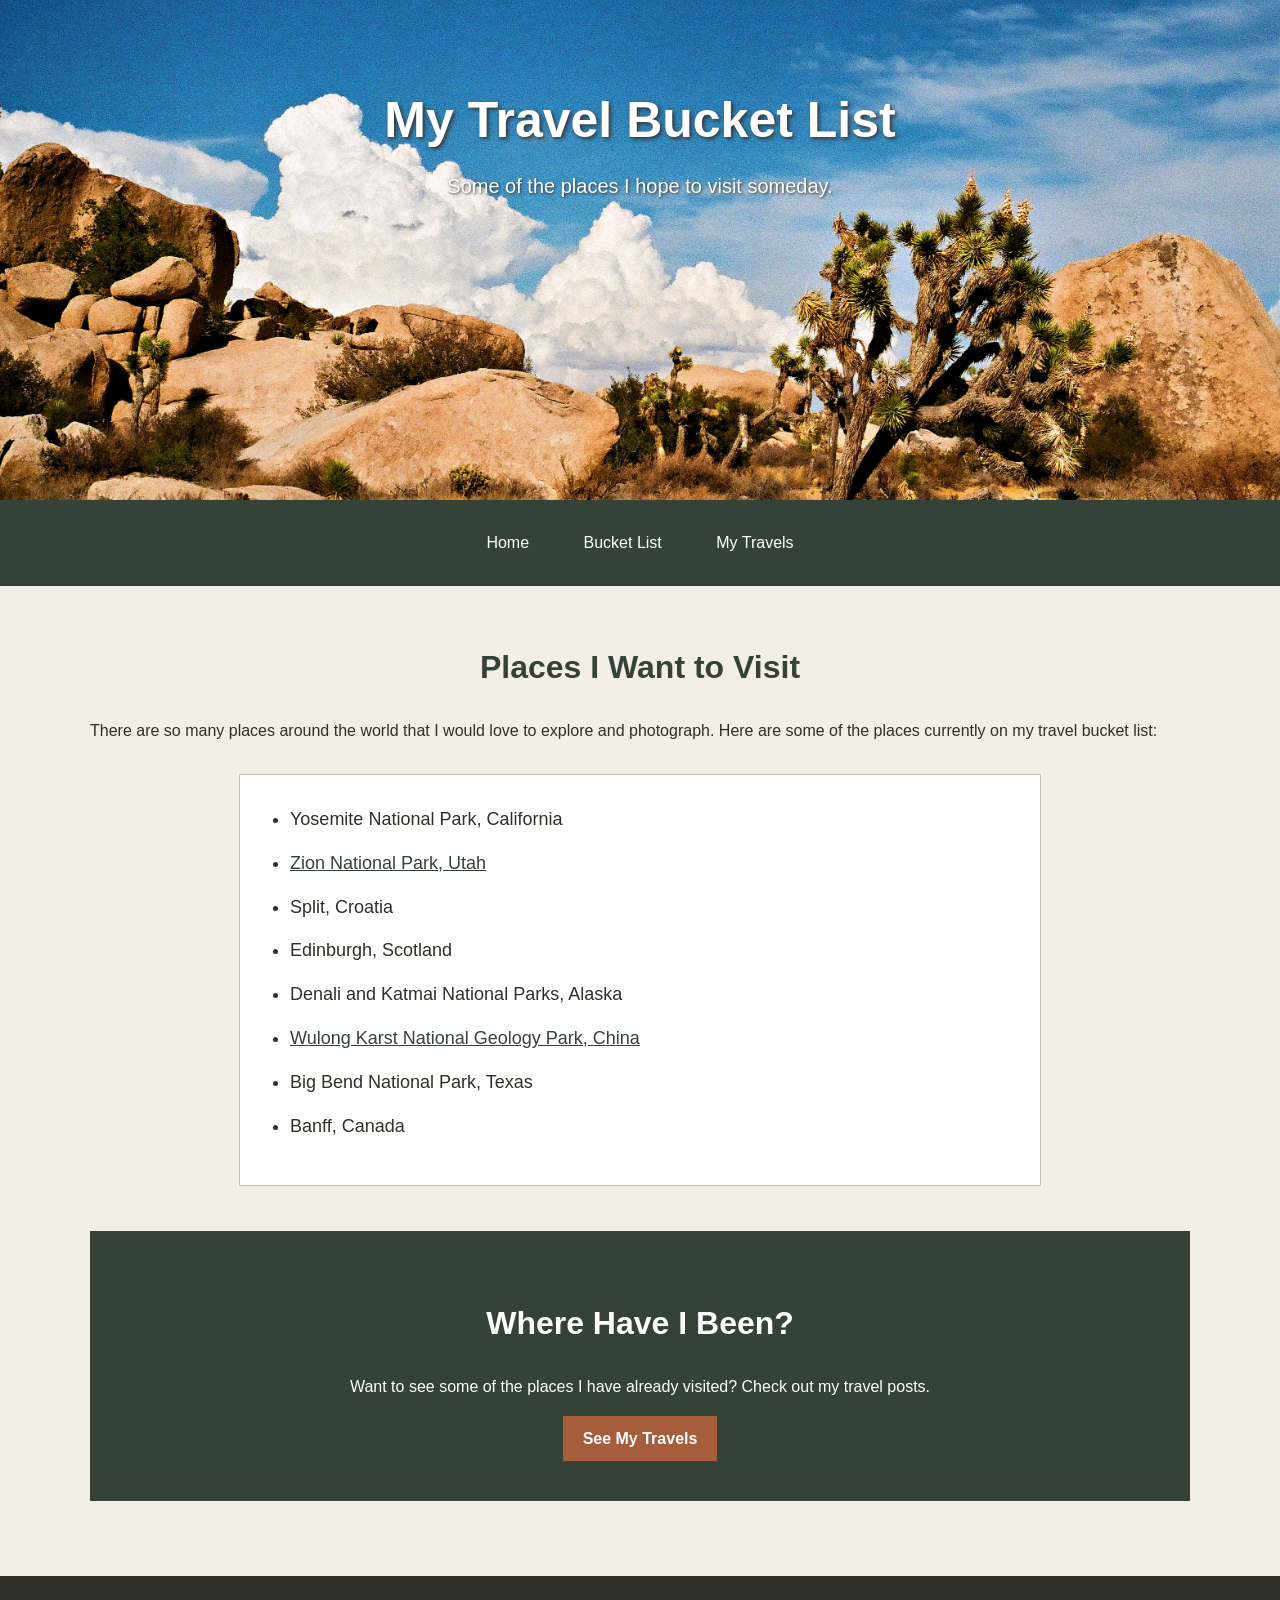
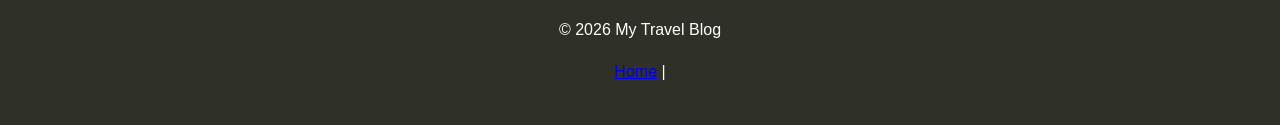
==== bucket-list.html @ 14065477 "Added bucket html and css styling" ====
<!DOCTYPE html>
<html lang="en">

<head>

    <meta charset="UTF-8">

    <meta name="viewport" content="width=device-width, initial-scale=1.0">

    <meta name="description"
        content="My travel bucket list of places I hope to visit someday.">

    <title>Travel Bucket List | My Travel Blog</title>

    <link rel="stylesheet" href="styles.css">

</head>

<body>

    <header>

        <img src="header-joshuatree.jpg"
             alt="Rocky landscape with clouds and a Joshua tree"
             class="header-image">

        <div class="header-text">

            <h1>My Travel Bucket List</h1>

            <p>Some of the places I hope to visit someday.</p>

        </div>

    </header>

    <nav aria-label="Main navigation">

        <a href="index.html" class="nav-button">Home</a>

        <a href="bucket-list.html" class="nav-button">Bucket List</a>

        <a href="travels.html" class="nav-button">My Travels</a>

    </nav>

    <main>

        <section>

            <h2>Places I Want to Visit</h2>

            <p>
                There are so many places around the world that I
                would love to explore and photograph. 
                Here are some of the places
                currently on my travel bucket list:
            </p>

            <ul class="bucket-list">

                <li>Yosemite National Park, California</li>

                <li>
                    <a href="https://www.nps.gov/zion/index.htm">Zion National Park, Utah</a>
                </li>

                <li>Split, Croatia</li>

                <li>Edinburgh, Scotland</li>

                <li>Denali and Katmai National Parks, Alaska</li>

                <li>
                    <a href="https://www.ichongqing.info/attraction/wulong-karst-national-geology-park/">Wulong Karst National Geology Park, China</a>
                </li>

                <li>Big Bend National Park, Texas</li>

                <li>Banff, Canada</li>

            </ul>

        </section>


        <section class="featured-post">

            <h2>Where Have I Been?</h2>

            <p>
                Want to see some of the places I have already visited?
                Check out my travel posts.
            </p>

            <a href="travels.html" class="button">
                See My Travels
            </a>

        </section>


    </main>


    <footer>

        <p>© 2026 My Travel Blog</p>

        <p>
            <a href="index.html">Home</a> |
        </p>

    </footer>


</body>

</html>
---- styles.css ----
body {
    font-family: Arial, sans-serif;
    margin: 0;
    background-color: #f3efe6;
    color: #2f3028;
    line-height: 1.6;
}

header {
    position: relative;
    text-align: center;
}

.header-image {
    width: 100%;
    height: 500px;
    object-fit: cover;
    display: block;
}

.header-text {
    position: absolute;
    top: 80px;
    left: 0;
    width: 100%;
}

.header-text h1 {
    font-size: 50px;
    margin: 0;
    color: #ffffff;
    text-shadow: 2px 2px 4px #333333;
}

.header-text p {
    font-size: 20px;
    margin-top: 10px;
    color: #ffffff;
    text-shadow: 1px 1px 3px #333333;
}

nav {
    text-align: center;
    background-color: #354237;
    padding: 15px;
}

.nav-button {
    display: inline-block;
    background-color: #354237;
    color: #ffffff;
    padding: 10px 20px;
    margin: 5px;
    text-decoration: none;
    font-size: 16px;
}

.nav-button:hover,
.nav-button:focus {
    background-color: #66745d;
}

main {
    max-width: 1100px;
    margin: auto;
    padding: 30px;
}


section {
    margin-bottom: 45px;
}

h2 {
    text-align: center;
    font-size: 32px;
    color: #354237;
    margin-bottom: 25px;
}

h3 {
    font-size: 24px;
    color: #354237;
}

.about-section {
    display: flex;
    gap: 40px;
    background-color: #ddd5c4;
    padding: 30px;
    align-items: center;
}

.about-section img {
    width: 300px;
    height: 450px;
    object-fit: cover;
}

.about-text {
    background-color: #4b3d32;
    color: #ffffff;
    padding: 30px;
    flex: 1;
}

.about-text h2 {
    color: #ffffff;
}

.post-list {
    display: flex;
}

.post {
    display: flex;
    gap: 30px;
    background-color: #ffffff;
    padding: 30px;
    width: 100%;
    box-sizing: border-box;
    border: 1px solid #c9c0ae;
    align-items: center;
}

.post img {
    width: 250px;
    height: 350px;
    object-fit: cover;
}

.post-text {
    flex: 1;
    padding: 20px;
}

.post h3 {
    font-size: 24px;
}

.featured-post {
    background-color: #354237;
    color: #ffffff;
    padding: 40px;
    text-align: center;
}

.featured-post h2 {
    color:#ffffff;
}

.more-posts {
    text-align: center;
    background-color: #ddd5c4;
    padding: 25px;
}

.button {
    display: inline-block;
    background-color: #a65d3b;
    color: #ffffff;
    padding: 10px 20px;
    text-decoration: none;
    font-weight: bold;
}

.button:hover,
.button:focus {
    background-color: #7d432b;
}

footer {
    background-color: #2f3028;
    color: #ffffff;
    text-align: center;
    padding: 25px;
}

.travel-stop {
    background-color: #ddd5c4;
    padding: 30px;
}

.travel-stop p {
    max-width: 850px;
    margin: 0 auto 25px auto;
}

.photo-row {
    display: flex;
    gap: 20px;
}

.photo-row img {
    width: 33.33%;
    height: 250px;
    object-fit: cover;
}

.bucket-list {
    background-color: #ffffff;
    max-width: 700px;
    margin: 30px auto;
    padding: 30px 50px;
    border: 1px solid #c9c0ae;
}

.bucket-list li {
    margin-bottom: 15px;
    font-size: 18px;
}

.bucket-list a {
    color: #354237;
    text-decoration: underline;
}

.bucket-list a:hover,
.bucket-list a:focus {
    color: #a65d3b;
}
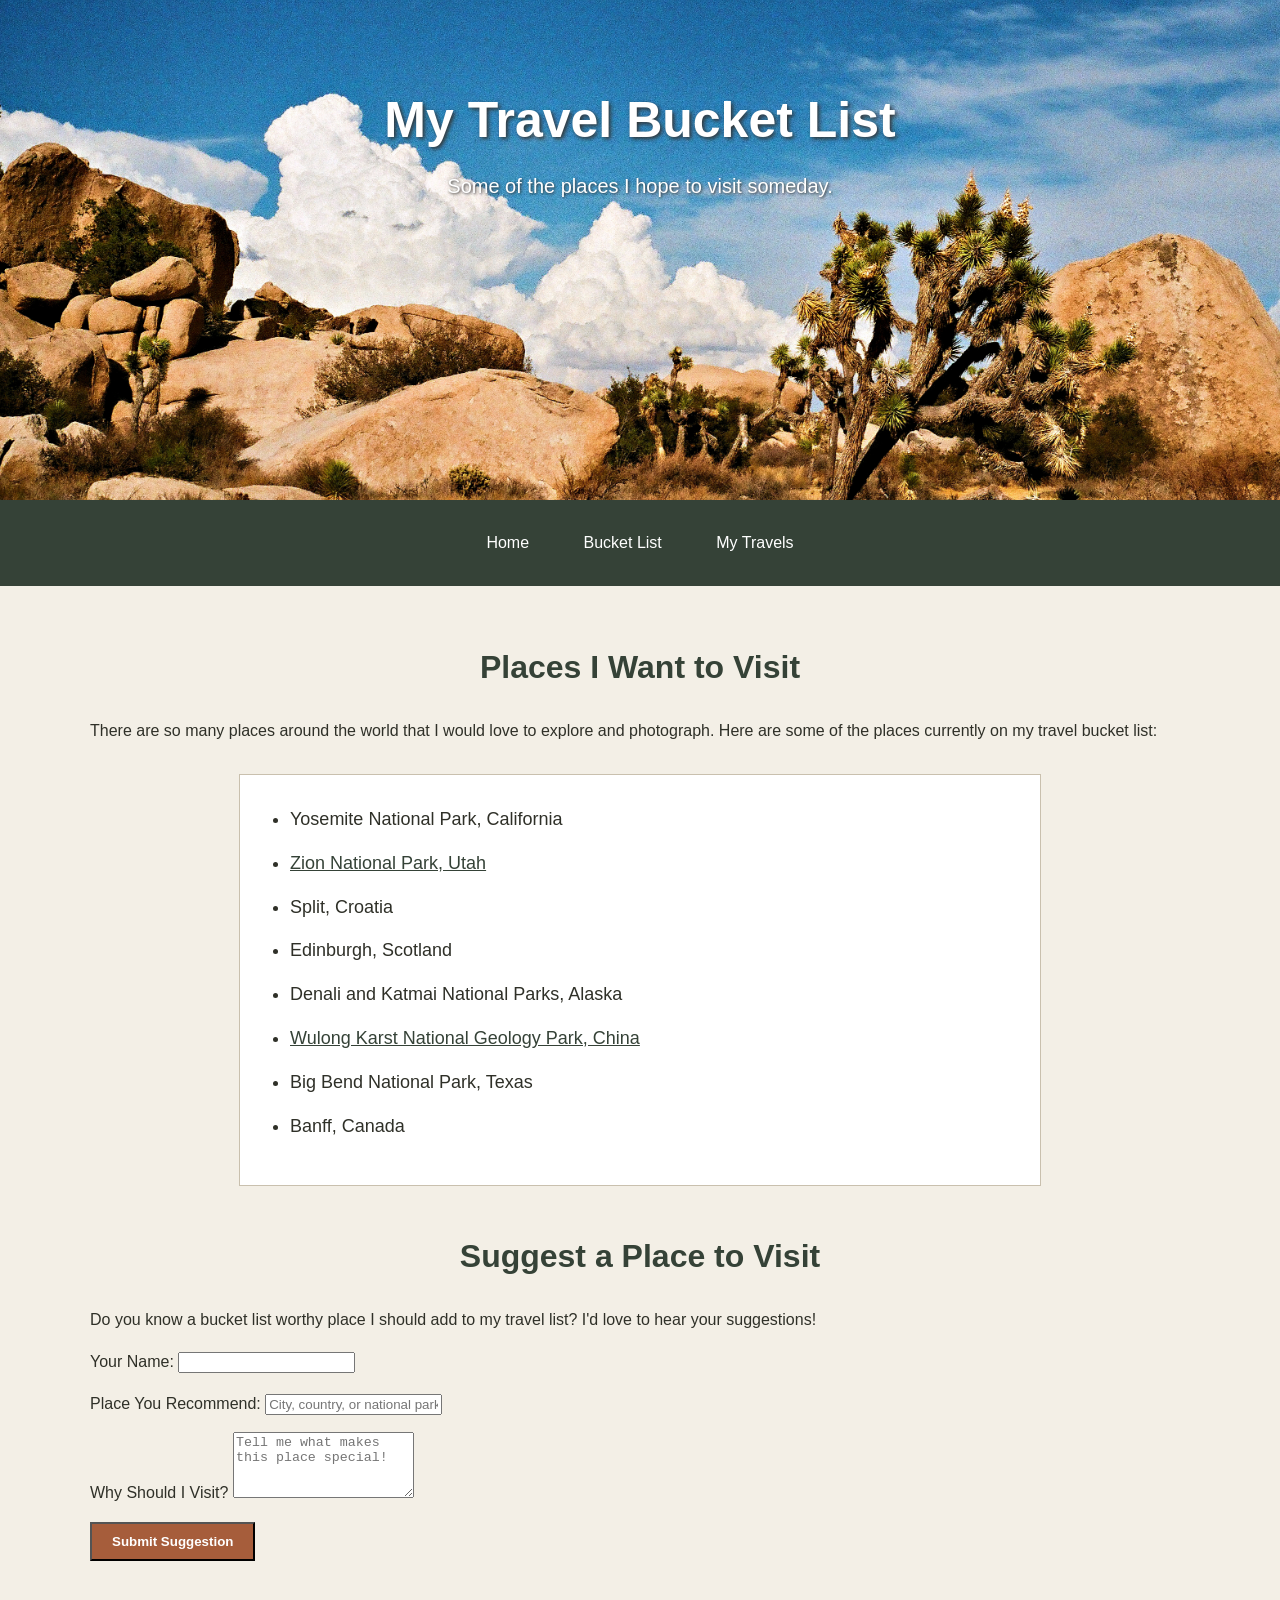
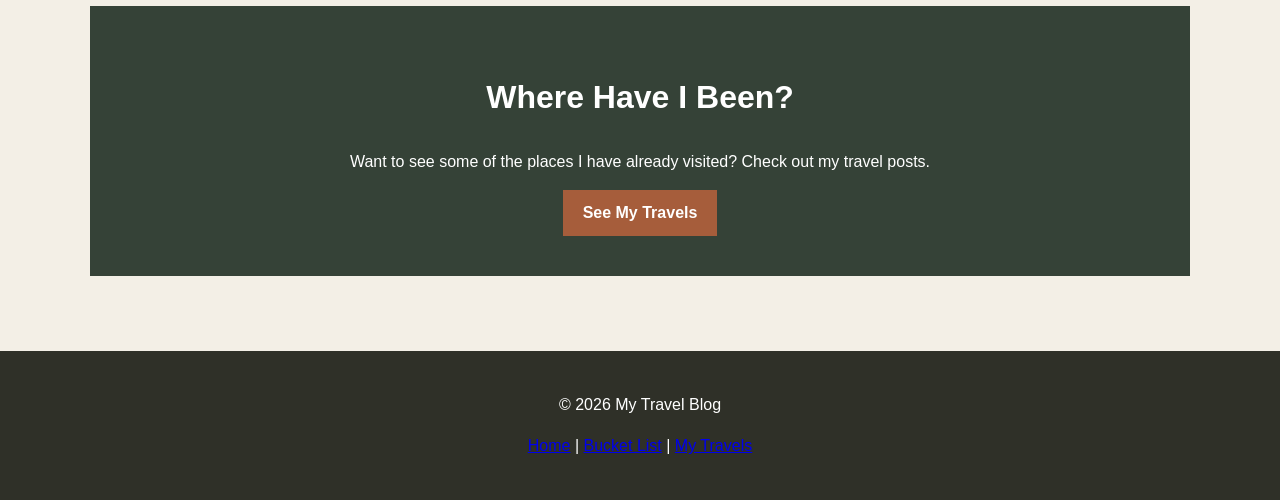
==== commit e8c77a6d: "Added form element for travel destination suggestions" ====
--- a/bucket-list.html
+++ b/bucket-list.html
@@ -84,6 +84,48 @@
         </section>
 
 
+        <section class="suggestion-form">
+
+            <h2>Suggest a Place to Visit</h2>
+
+            <p>
+                Do you know a bucket list worthy place I should add 
+                to my travel list? I'd love to hear your suggestions!
+            </p>
+
+            <form id="suggestionForm">
+
+                <p>
+                    <label for="visitorName">Your Name:</label>
+                    <input type="text" id="visitorName" name="visitorName"
+                           required>
+                </p>
+
+                <p>
+                    <label for="placeName">Place You Recommend:</label>
+                    <input type="text" id="placeName" name="placeName"
+                           placeholder="City, country, or national park"
+                           required>
+                </p>
+
+                <p>
+                    <label for="reason">Why Should I Visit?</label>
+                    <textarea id="reason" name="reason" rows="4"
+                              placeholder="Tell me what makes this place special!"
+                              required></textarea>
+                </p>
+
+                <button type="submit" class="button">
+                    Submit Suggestion
+                </button>
+
+            </form>
+
+            <p id="formMessage" role="status" aria-live="polite"></p>
+
+        </section>
+
+
         <section class="featured-post">
 
             <h2>Where Have I Been?</h2>
@@ -102,17 +144,34 @@
 
     </main>
 
-
     <footer>
 
         <p>© 2026 My Travel Blog</p>
 
         <p>
             <a href="index.html">Home</a> |
+            <a href="bucket-list.html">Bucket List</a> |
+            <a href="travels.html">My Travels</a>
         </p>
+        
+    </footer>   
 
-    </footer>
+    <script>
+        const suggestionForm = document.getElementById("suggestionForm");
 
+        suggestionForm.addEventListener("submit", function(event) {
+            event.preventDefault();
+
+            const visitorName = document.getElementById("visitorName").value;
+            const placeName = document.getElementById("placeName").value;
+
+            document.getElementById("formMessage").textContent =
+                "Thank you, " + visitorName + "! " + placeName +
+                " has been added to my list of suggestions.";
+
+            suggestionForm.reset();
+        });
+    </script>
 
 </body>
 
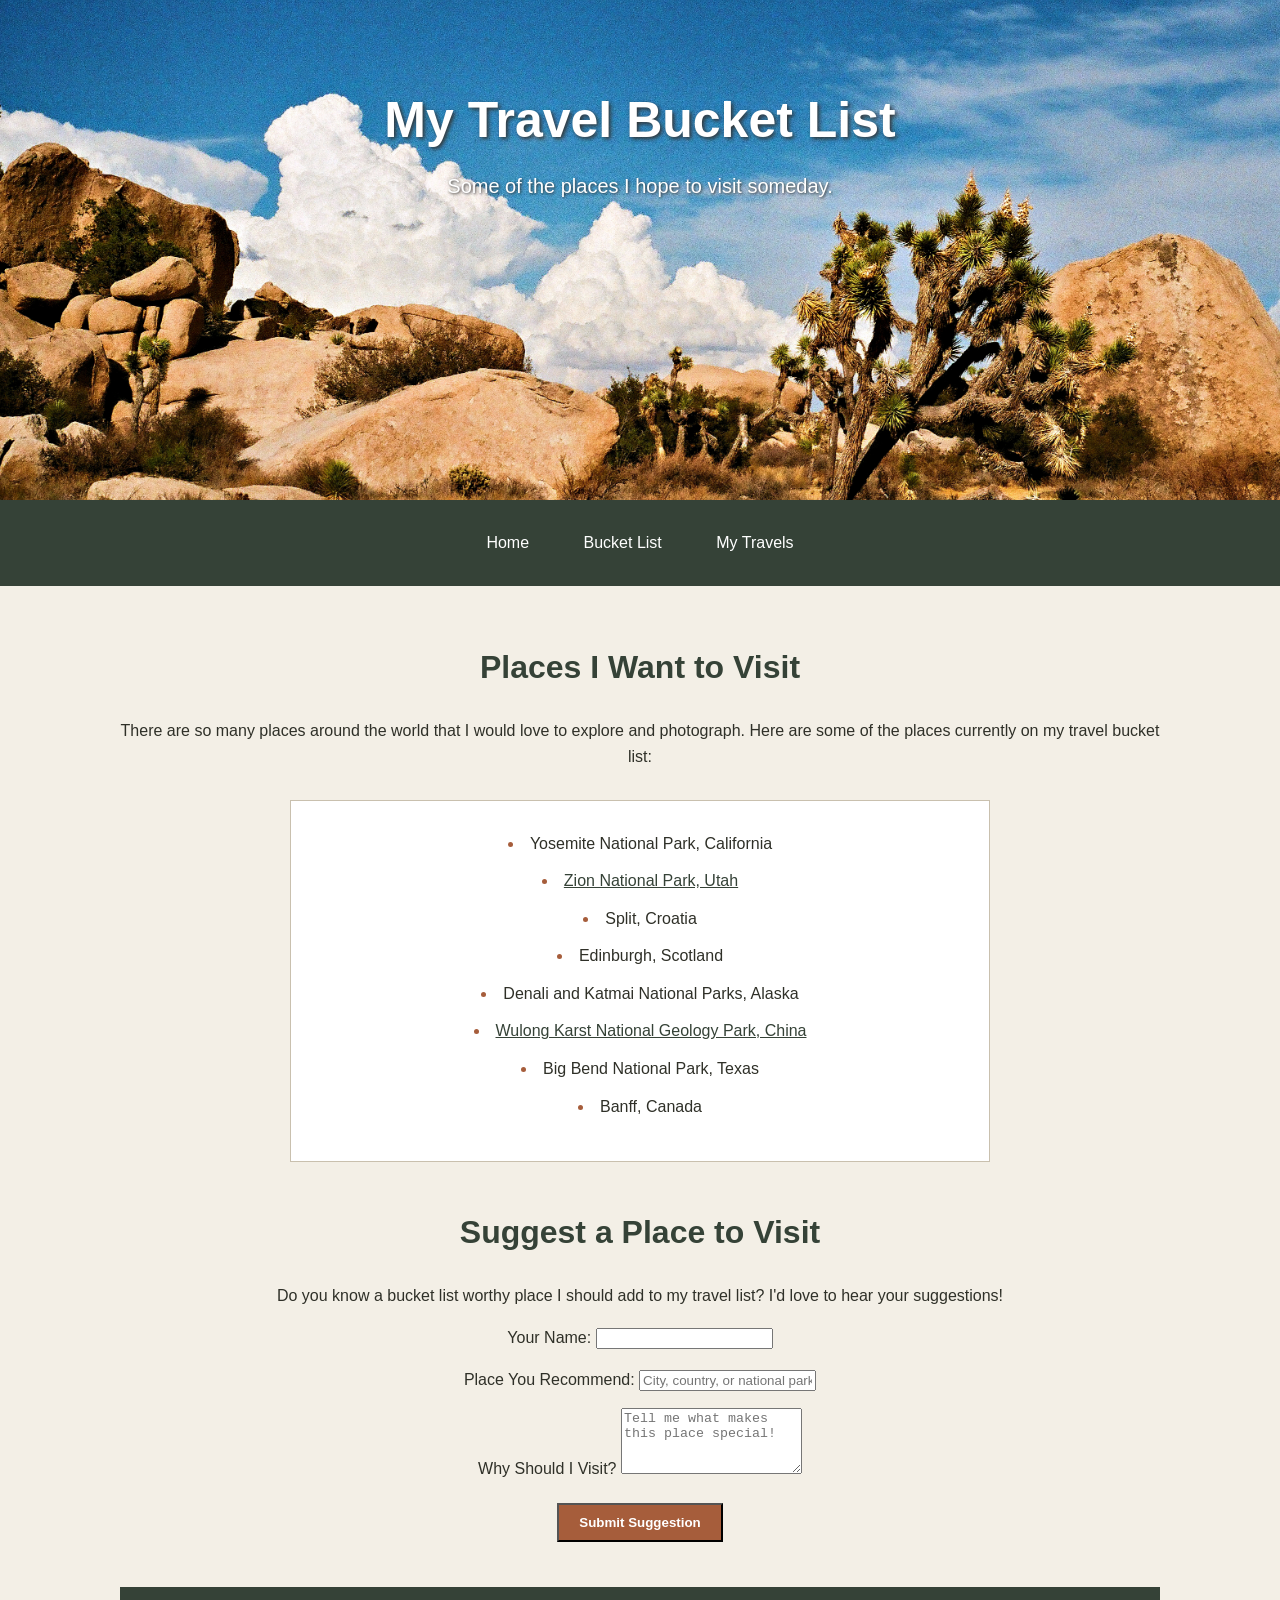
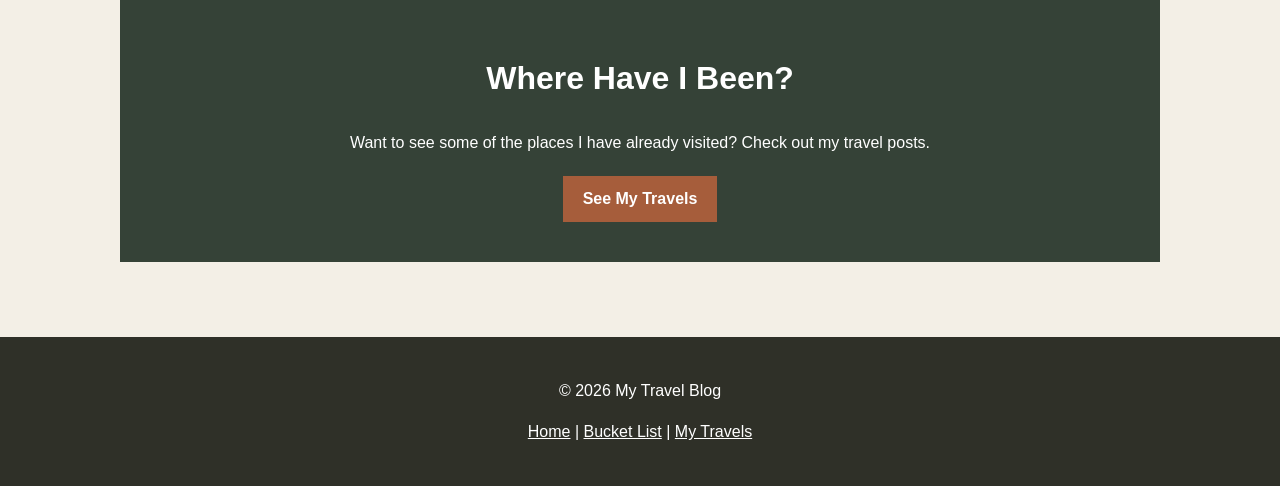
==== commit 76ea4346: "fixed header link" ====
--- a/bucket-list.html
+++ b/bucket-list.html
@@ -20,9 +20,11 @@
 
     <header>
 
-        <img src="header-joshuatree.jpg"
-             alt="Rocky landscape with clouds and a Joshua tree"
-             class="header-image">
+        <a href="index.html">
+            <img src="header-joshuatree.jpg"
+                alt="Rocky landscape with clouds and a Joshua tree"
+                class="header-image">
+        </a>
 
         <div class="header-text">
 
--- a/styles.css
+++ b/styles.css
@@ -4,6 +4,7 @@
     background-color: #f3efe6;
     color: #2f3028;
     line-height: 1.6;
+    text-align: center;
 }
 
 header {
@@ -64,6 +65,7 @@
     max-width: 1100px;
     margin: auto;
     padding: 30px;
+    box-sizing: border-box;
 }
 
 
@@ -162,6 +164,7 @@
     padding: 10px 20px;
     text-decoration: none;
     font-weight: bold;
+    margin-top: 5px;
 }
 
 .button:hover,
@@ -176,6 +179,16 @@
     padding: 25px;
 }
 
+footer a {
+    color: #ffffff;
+    text-decoration: underline;
+}
+
+footer a:hover,
+footer a:focus {
+    color: #ddd5c4;
+}
+
 .travel-stop {
     background-color: #ddd5c4;
     padding: 30px;
@@ -189,12 +202,46 @@
 .photo-row {
     display: flex;
     gap: 20px;
+    margin: 25px 0 30px;
+    align-items: stretch;
 }
 
 .photo-row img {
-    width: 33.33%;
-    height: 250px;
-    object-fit: cover;
+    flex: 1;
+    min-width: 0;
+    width: 0;
+    height: 300px;
+    object-fit: cover;
+    border-radius: 4px;
+}
+
+.nrg-landscape {
+    display: block;
+    width: 100%;
+    max-width: 600px;
+    height: 300px;
+    object-fit: cover;
+    margin: 25px auto;
+    border-radius: 4px;
+}
+
+main ul {
+    max-width: 850px;
+    margin: 0 auto 25px;
+    padding-left: 0;
+    list-style-position: inside;
+    text-align: center;
+}
+
+main li {
+    margin-bottom: 12px;
+    padding: 0;
+    font-size: 16px;
+    line-height: 1.6;
+}
+
+main li::marker {
+    color: #a65d3b;
 }
 
 .bucket-list {
@@ -203,11 +250,7 @@
     margin: 30px auto;
     padding: 30px 50px;
     border: 1px solid #c9c0ae;
-}
-
-.bucket-list li {
-    margin-bottom: 15px;
-    font-size: 18px;
+    box-sizing: border-box;
 }
 
 .bucket-list a {
@@ -220,3 +263,86 @@
     color: #a65d3b;
 }
 
+/* Mobile Layout */
+
+@media (max-width: 700px) {
+    main {
+        padding: 15px;
+    }
+
+    .header-image {
+        height: 300px;
+    }
+
+    .header-text {
+        top: 45px;
+        padding: 0 10px;
+        box-sizing: border-box;
+    }
+
+    .header-text h1 {
+        font-size: 36px;
+    }
+
+    .header-text p {
+        font-size: 18px;
+    }
+
+    nav {
+        padding: 10px;
+    }
+
+    .nav-button {
+        padding: 12px 15px;
+        margin: 4px;
+    }
+
+    h2 {
+        font-size: 27px;
+    }
+
+    .about-section,
+    .post {
+        flex-direction: column;
+        gap: 20px;
+        padding: 20px;
+    }
+
+    .about-section img,
+    .post img {
+        width: 100%;
+        height: auto;
+        max-height: 450px;
+        object-fit: cover;
+    }
+
+    .about-text,
+    .post-text {
+        padding: 15px;
+        box-sizing: border-box;
+        width: 100%;
+    }
+
+    .travel-stop {
+        padding: 20px;
+    }
+
+    .photo-row {
+        flex-direction: column;
+        gap: 15px;
+    }
+
+    .photo-row img {
+        width: 100%;
+        height: 300px;
+        flex: none;
+    }
+
+    .bucket-list {
+        padding: 25px;
+    }
+
+    .featured-post {
+        padding: 25px;
+    }
+}
